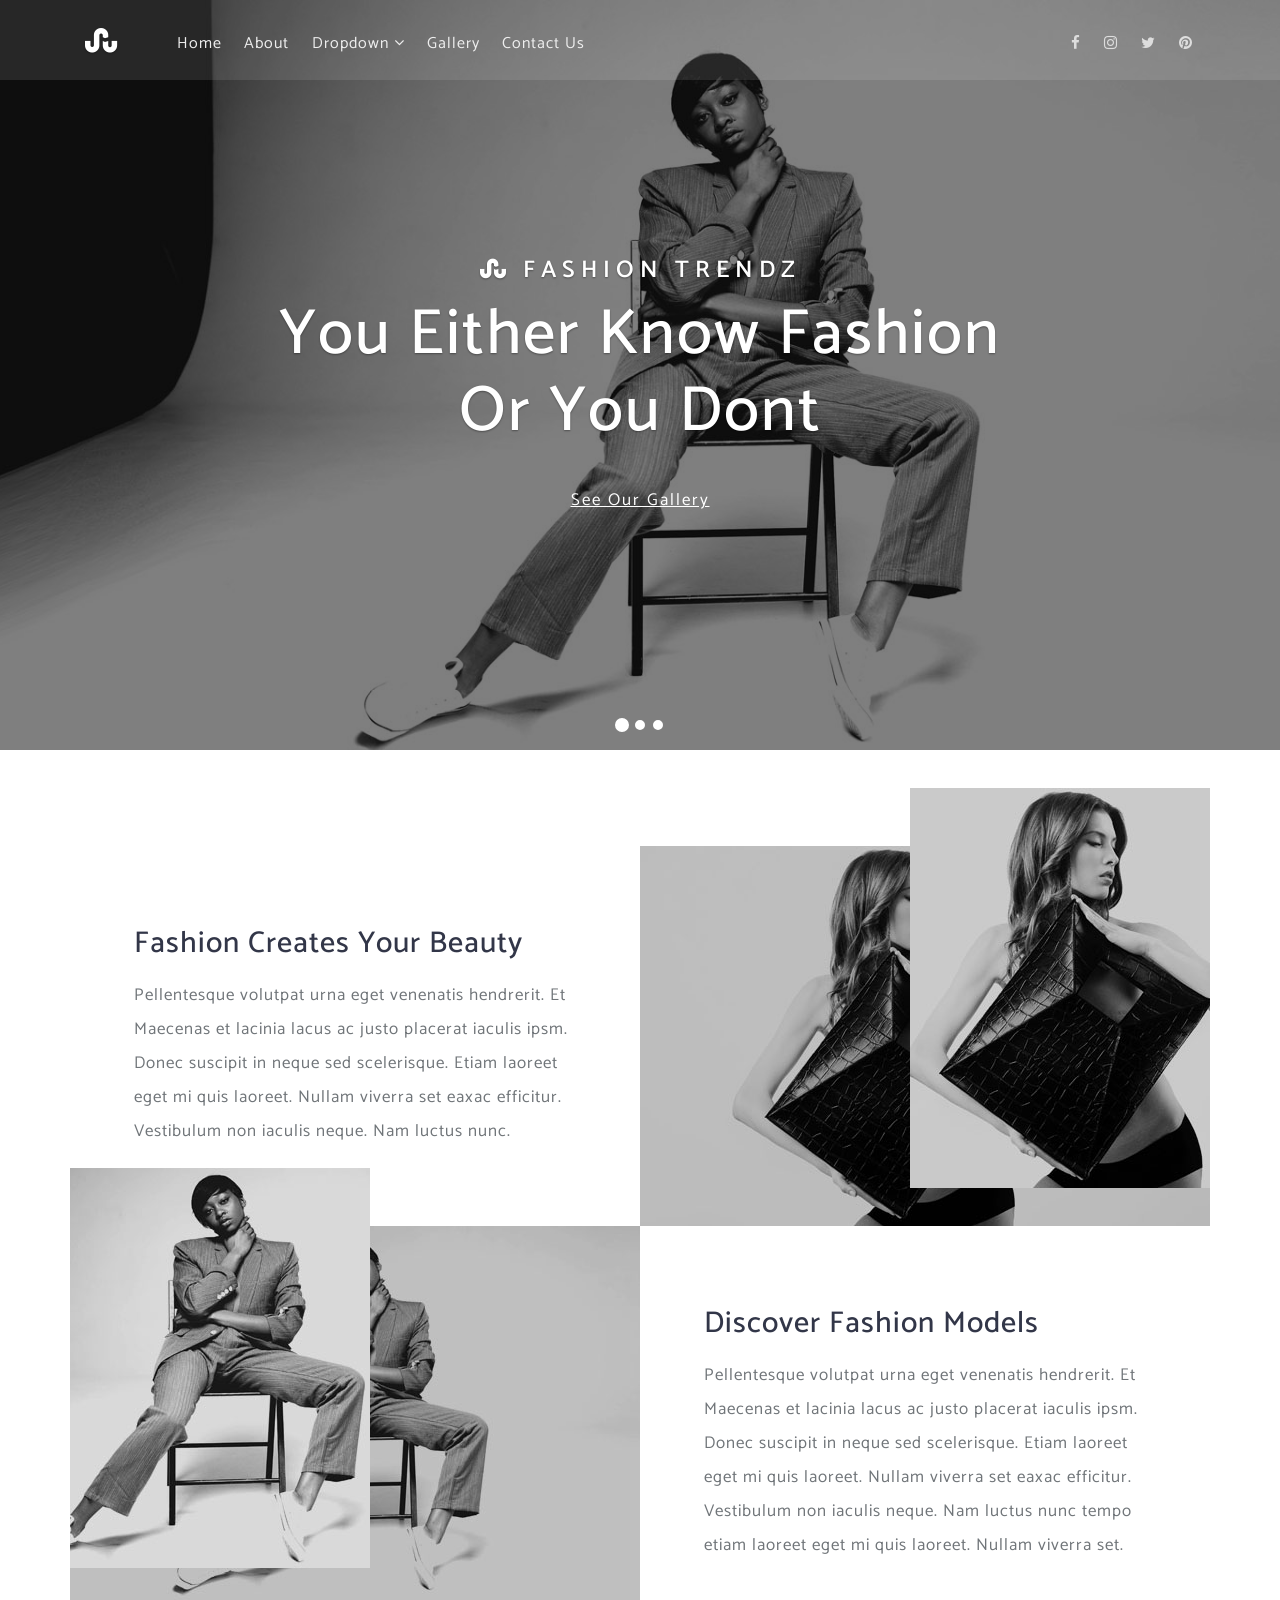
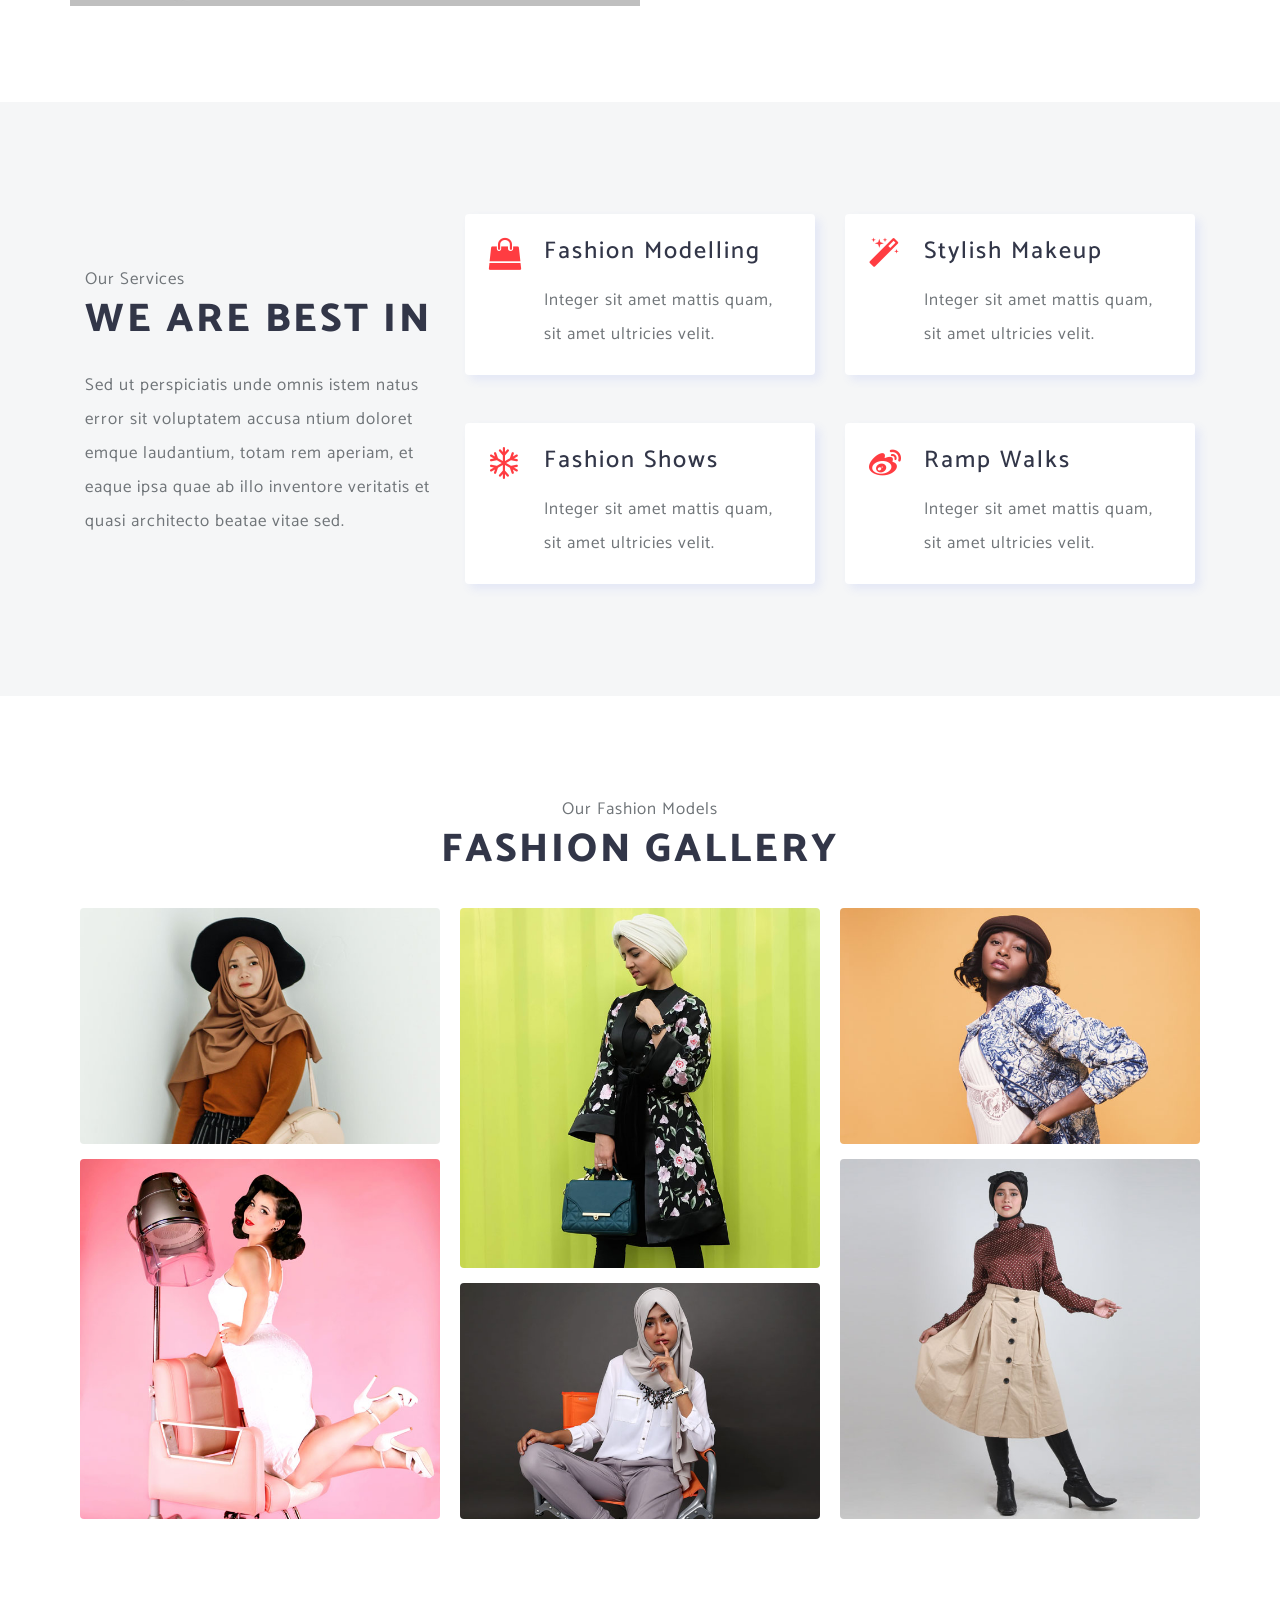
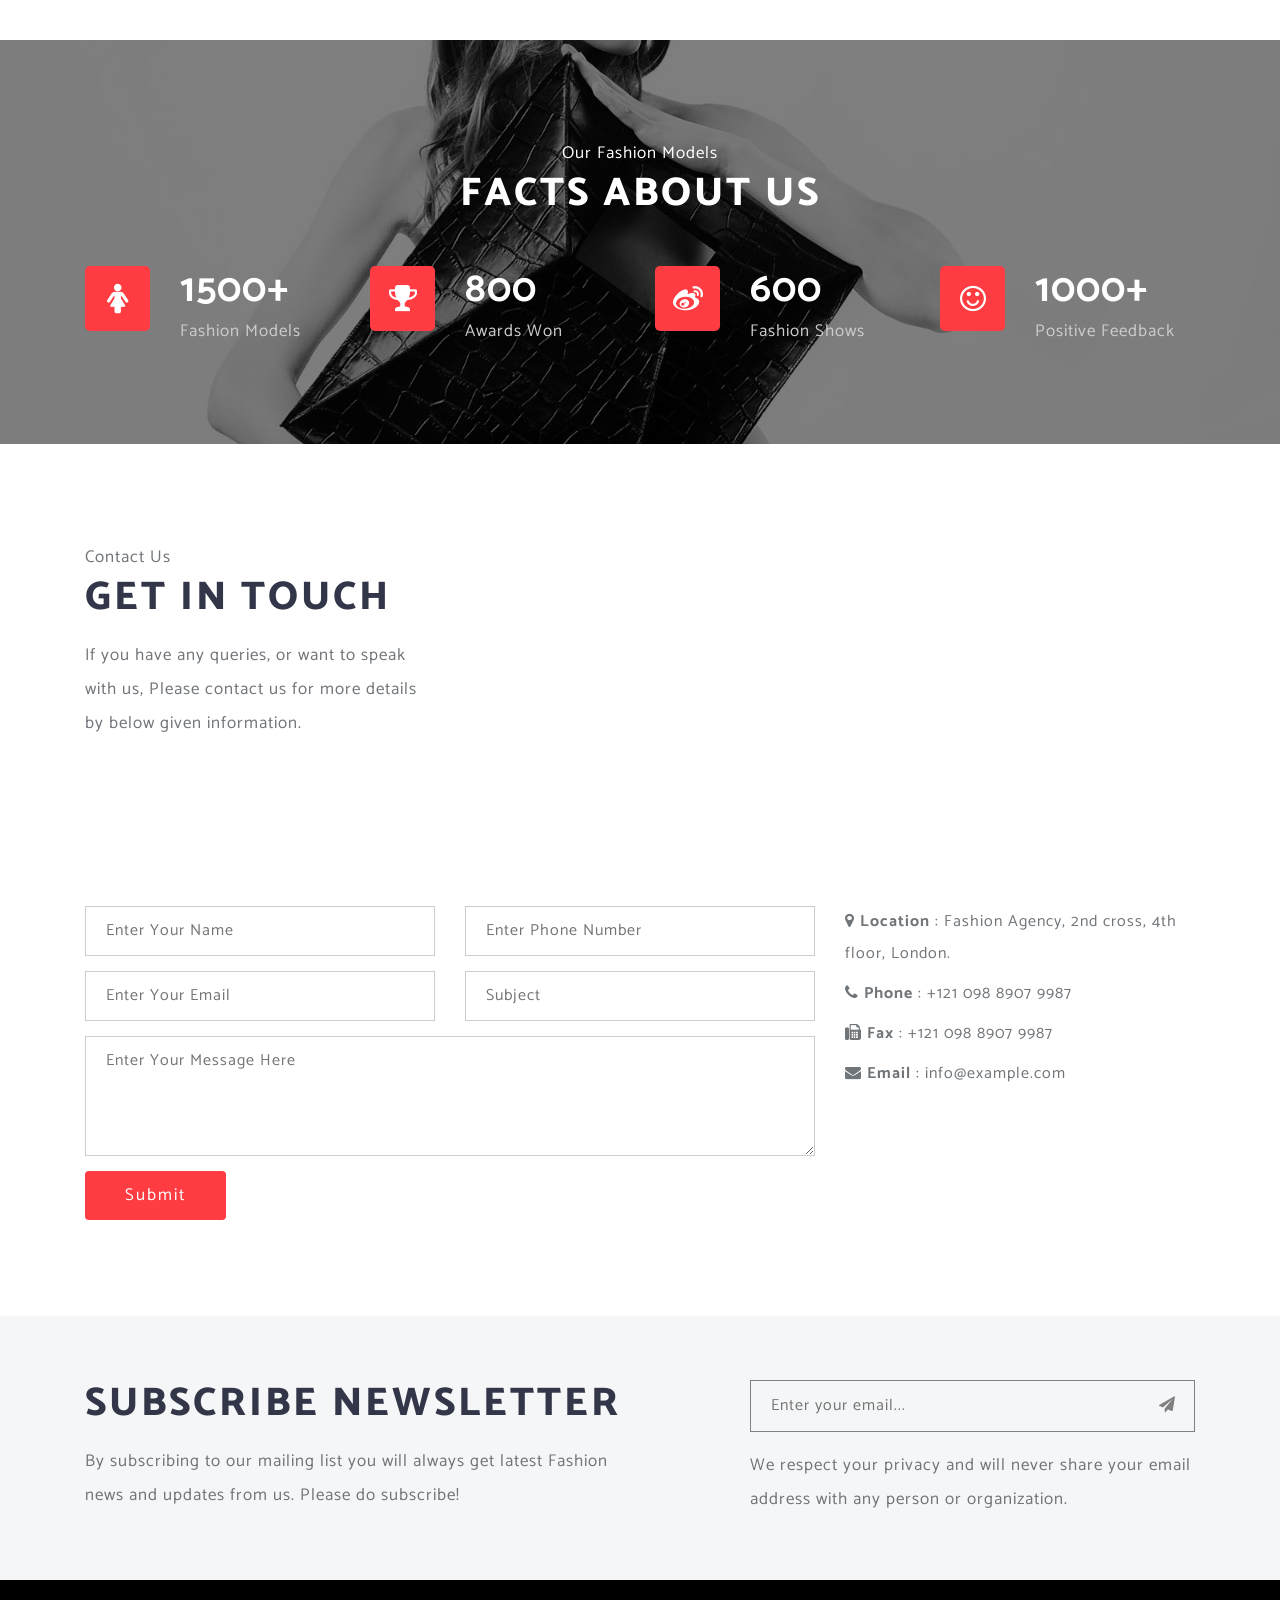
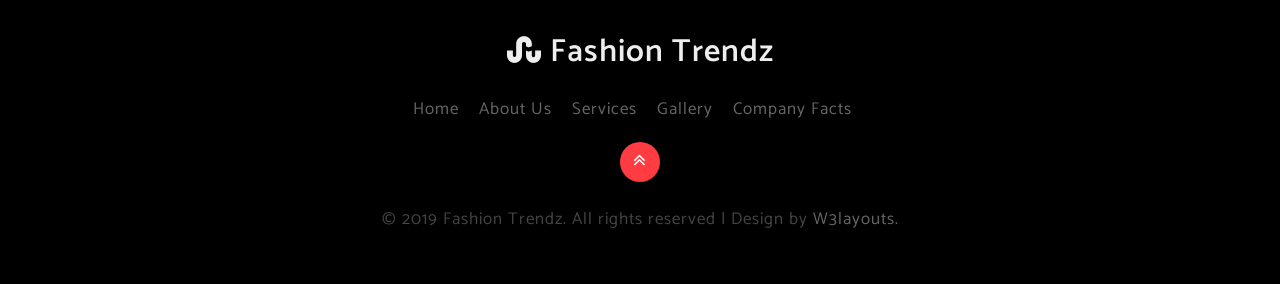
==== index.html @ 99ddf713 "trying to figure it out I am finding it difficult to connect to github from vs code" ====
<!DOCTYPE html>
<html lang="en">
<head>
<title>Maria Gbotesho</title>
<meta name="viewport" content="width=device-width, initial-scale=1">
<meta charset="utf-8">
<meta name="keywords" content="Fashion Trendz Responsive web template, Bootstrap Web Templates, Flat Web Templates, Android Compatible web template, 
Smartphone Compatible web template, free webdesigns for Nokia, Samsung, LG, SonyEricsson, Motorola web design" />

    <script>
        addEventListener("load", function () {
            setTimeout(hideURLbar, 0);
        }, false);

        function hideURLbar() {
            window.scrollTo(0, 1);
        }
    </script>
	
	<!-- css files -->
    <link href="css/bootstrap.css" rel='stylesheet' type='text/css' /><!-- bootstrap css -->
    <link href="css/style.css" rel='stylesheet' type='text/css' /><!-- custom css -->
    <link href="css/font-awesome.min.css" rel="stylesheet"><!-- fontawesome css -->
	<!-- //css files -->
	
	<!-- google fonts -->
	<link href="//fonts.googleapis.com/css?family=Catamaran:100,200,300,400,500,600,700,800,900" rel="stylesheet">
	<!-- //google fonts -->
	
</head>
<body>

<!-- header -->
<header>
	<div class="container">
		<div class="header d-lg-flex">
			<div class="header-agile d-flex">
				<h1 class="mr-lg-0 mr-4">
					<a class="navbar-brand logo" href="index.html">
						<span class="fa fa-stumbleupon" aria-hidden="true"></span> 
					</a>
				</h1>
				<div class="social social-invisible mt-3">
					<ul>
						<li class="mr-sm-3 mr-2 icons"><a href="#"><span class="fa fa-facebook" aria-hidden="true"></span></a></li>
						<li class="mr-sm-3 mr-2 icons"><a href="#"><span class="fa fa-instagram" aria-hidden="true"></span></a></li>
						<li class="mr-sm-3 mr-2 icons"><a href="#"><span class="fa fa-twitter" aria-hidden="true"></span></a></li>
						<li class="icons"><a href="#"><span class="fa fa-pinterest" aria-hidden="true"></span></a></li>
					</ul>
				</div>
			</div>
			<div class="nav_w3ls mt-3">
				<nav>
					<label for="drop" class="toggle mt-lg-0 mt-1"><span class="fa fa-bars" aria-hidden="true"></span></label>
					<input type="checkbox" id="drop" />
						<ul class="menu">
							<li class="mr-lg-3 mr-2 active"><a href="index.html">Home</a></li>
							<li class="mr-lg-3 mr-2"><a href="#about">About </a></li>
							<li class="mr-lg-3 mr-2 p-0">
							<!-- First Tier Drop Down -->
							<label for="drop-2" class="toggle">Dropdown <span class="fa fa-angle-down" aria-hidden="true"></span> </label>
							<a href="#">Dropdown <span class="fa fa-angle-down" aria-hidden="true"></span></a>
							<input type="checkbox" id="drop-2"/>
							<ul class="inner-dropdown">
								<li><a href="#services">Services</a></li>
								<li><a href="#facts">Company Facts</a></li>
								<li><a href="#subscribe">Newsletter</a></li>
							</ul>
							</li>
							<li class="mr-lg-3 mr-2"><a href="#gallery">Gallery</a></li>
							<li class="mr-lg-3 mr-2"><a href="#contact">Contact Us</a></li>
						</ul>
				</nav>
			</div>
			<div class="social mt-3 ml-auto">
				<ul>
					<li class="mr-3 icons"><a href="#"><span class="fa fa-facebook" aria-hidden="true"></span></a></li>
					<li class="mr-3 icons"><a href="#"><span class="fa fa-instagram" aria-hidden="true"></span></a></li>
					<li class="mr-3 icons"><a href="#"><span class="fa fa-twitter" aria-hidden="true"></span></a></li>
					<li class=" icons"><a href="#"><span class="fa fa-pinterest" aria-hidden="true"></span></a></li>
				</ul>
			</div>
		</div>
	</div>
</header>
<!-- //header -->

<!-- banner -->
<section class="banner_w3lspvt" id="home">
	<div class="csslider infinity" id="slider1">
		<input type="radio" name="slides" checked="checked" id="slides_1"/>
		<input type="radio" name="slides" id="slides_2"/>
		<input type="radio" name="slides" id="slides_3"/>

		<ul class="banner_slide_bg">
			<li>
				<div class="slider-info bg1">
					<div class="bs-slider-overlay">
						<div class="banner-text">
							<div class="container">
								<h5><span class="fa fa-stumbleupon" aria-hidden="true"></span> Fashion Trendz</h5>
								<h2 class="movetxt agile-title text-capitalize">You Either Know Fashion </h2>
								<h2 class="movetxt mb-3 agile-title text-capitalize">Or You Dont</h2>	
								<a href="#gallery" class="btn"> See Our Gallery </a>
							</div>
						</div>
					</div>
				</div>
			</li>
			<li>
				<div class="slider-info bg2">
					<div class="bs-slider-overlay1">
						<div class="banner-text">
							<div class="container">
								<h5><span class="fa fa-stumbleupon" aria-hidden="true"></span> Trending Fashion</h5>
								<h4 class="movetxt agile-title text-capitalize">Fashion Is A Reflection </h4>
								<h4 class="movetxt mb-3 agile-title text-capitalize">of Your Style</h4>	
								<a href="#gallery" class="btn"> See Our Gallery </a>
							</div>
						</div>
					</div>
				</div>
			</li>
			<li>
				<div class="slider-info bg3">
					<div class="bs-slider-overlay1">
						<div class="banner-text">
							<div class="container">
								<h5><span class="fa fa-stumbleupon" aria-hidden="true"></span> Style Makeup</h5>
								<h4 class="movetxt agile-title text-capitalize">An Influential Platform for</h4>
								<h4 class="movetxt mb-3 agile-title text-capitalize">Fashion Industry</h4>	
								<a href="#gallery" class="btn"> See Our Gallery </a>
							</div>
						</div>
					</div>
				</div>
			</li>
		</ul>
		<div class="navigation"> 
			<div>
			  <label for="slides_1"></label>
			  <label for="slides_2"></label>
			  <label for="slides_3"></label>
			</div>
		</div>
	</div>
</section>
<!-- //banner -->

<!-- About -->
<section class="about py-5" id="about">
	<div class="container py-lg-5 py-md-3">
		<div class="row">
			<div class="col-lg-6 about-padding">
				<h4 class="mt-lg-5">Fashion Creates Your Beauty</h4>
				<p class="mt-3">Pellentesque volutpat urna eget venenatis hendrerit. Et Maecenas et lacinia lacus ac justo placerat iaculis ipsm.
				Donec suscipit in neque sed scelerisque. Etiam laoreet eget mi quis laoreet. Nullam viverra set eaxac efficitur. Vestibulum
				non iaculis neque. Nam luctus nunc.</p>
			</div>
			<div class="col-lg-6 px-sm-0 img-div">
				<img src="images/ab1.jpg" alt="" class="img-fluid" />
				<img src="images/ab1-alt.jpg" alt="" class="img-fluid position-img" />
			</div>
			<div class="col-lg-6 px-sm-0 img-div mt-lg-0 mt-md-4 mt-0">
				<img src="images/ab2.jpg" alt="" class="img-fluid" />
				<img src="images/ab2-alt.jpg" alt="" class="img-fluid position-img1" />
			</div>
			<div class="col-lg-6 about-padding">
				<h4 class="mt-lg-5">Discover Fashion Models</h4>
				<p class="mt-3">Pellentesque volutpat urna eget venenatis hendrerit. Et Maecenas et lacinia lacus ac justo placerat iaculis ipsm.
				Donec suscipit in neque sed scelerisque. Etiam laoreet eget mi quis laoreet. Nullam viverra set eaxac efficitur. Vestibulum
				non iaculis neque. Nam luctus nunc tempo etiam laoreet eget mi quis laoreet. Nullam viverra set.</p>
			</div>
		</div>
	</div>
</section>
<!-- //About -->

<!-- services -->
<section class="services py-5" id="services">
	<div class="container py-xl-5 py-lg-3">
		<div class="row py-xl-3">
			<div class="col-lg-4 mt-lg-5">
				<p class="title">Our Services</p>
				<h3 class="heading mb-4">We Are Best In</h3>
				<p>Sed ut perspiciatis unde omnis istem natus error sit voluptatem accusa ntium doloret emque
					laudantium, totam rem aperiam, et eaque ipsa quae ab illo inventore veritatis et quasi architecto beatae vitae
					sed. </p>
			</div>
			<div class="col-lg-8 mt-lg-0 mt-5">
				<div class="row">
					<div class="col-md-6">
						<div class="bottom-gd-ser p-4">
							<div class="row">
								<div class="col-sm-2 bottom-gd-icon">
									<span class="fa fa-shopping-bag" aria-hidden="true"></span>
								</div>
								<div class="col-sm-10 bottom-gd-content mt-sm-0 mt-4">
									<h4 class="mb-sm-3 mb-2">Fashion Modelling</h4>
									<p>Integer sit amet mattis quam, sit amet ultricies velit.</p>
								</div>
							</div>
						</div>
					</div>
					<div class="col-md-6 my-md-0 my-4">
						<div class="bottom-gd-ser p-4">
							<div class="row">
								<div class="col-sm-2 bottom-gd-icon">
									<span class="fa fa-magic" aria-hidden="true"></span>
								</div>
								<div class="col-sm-10 bottom-gd-content mt-sm-0 mt-4">
									<h4 class="mb-sm-3 mb-2">Stylish Makeup</h4>
									<p>Integer sit amet mattis quam, sit amet ultricies velit.</p>
								</div>
							</div>
						</div>
					</div>
				</div>
				<div class="row mt-md-5">
					<div class="col-md-6">
						<div class="bottom-gd-ser p-4">
							<div class="row">
								<div class="col-sm-2 bottom-gd-icon">
									<span class="fa fa-snowflake-o" aria-hidden="true"></span>
								</div>
								<div class="col-sm-10 bottom-gd-content mt-sm-0 mt-4">
									<h4 class="mb-sm-3 mb-2">Fashion Shows </h4>
									<p>Integer sit amet mattis quam, sit amet ultricies velit.</p>
								</div>
							</div>
						</div>
					</div>
					<div class="col-md-6 mt-md-0 mt-4">
						<div class="bottom-gd-ser p-4">
							<div class="row">
								<div class="col-sm-2 bottom-gd-icon">
									<span class="fa fa-weibo" aria-hidden="true"></span>
								</div>
								<div class="col-sm-10 bottom-gd-content mt-sm-0 mt-4">
									<h4 class="mb-sm-3 mb-2">Ramp Walks</h4>
									<p>Integer sit amet mattis quam, sit amet ultricies velit.</p>
								</div>
							</div>
						</div>
					</div>
				</div>
			</div>
		</div>
	</div>
</section>
<!-- //services -->

<!-- Gallery -->
<section class="gallery py-5" id="gallery">
	<div class="container py-lg-5 py-3">
		<p class="text-center">Our Fashion Models</p>
		<h3 class="heading mb-4 text-center">Fashion Gallery</h3>
		<div class="row news-grids text-center">
			<div class="col-md-4 col-sm-6 gal-img">
				<a href="#gal1"><img src="images/1.jpg" alt="news image" class="img-fluid"></a>
				<a href="#gal2"><img src="images/2.jpg" alt="news image" class="img-fluid"></a>

			</div>

			<div class="col-md-4 col-sm-6 gal-img">
				<a href="#gal3"><img src="images/3.jpg" alt="news image" class="img-fluid"></a>

				<a href="#gal4"><img src="images/4.jpg" alt="news image" class="img-fluid"></a>
			</div>

			<div class="col-md-4 col-sm-6 gal-img">
				<a href="#gal5"><img src="images/5.jpg" alt="news image" class="img-fluid"></a>
				<a href="#gal6"><img src="images/6.jpg" alt="news image" class="img-fluid"></a>
			</div>
		</div>
	</div>
	<!-- popup-->
	<div id="gal1" class="pop-overlay animate">
		<div class="popup">
			<img src="images/1.jpg" alt="Popup Image" class="img-fluid" />
			<p class="mt-4">Nulla viverra pharetra se, eget pulvinar neque pharetra ac int. placerat placerat dolor.</p>
			<a class="close" href="#gallery">&times;</a>
		</div>
	</div>
	<!-- //popup -->

	<!-- popup-->
	<div id="gal2" class="pop-overlay animate">
		<div class="popup">
			<img src="images/2.jpg" alt="Popup Image" class="img-fluid" />
			<p class="mt-4">Nulla viverra pharetra se, eget pulvinar neque pharetra ac int. placerat placerat dolor.</p>
			<a class="close" href="#gallery">&times;</a>
		</div>
	</div>
	<!-- //popup -->
	<!-- popup-->
	<div id="gal3" class="pop-overlay animate">
		<div class="popup">
			<img src="images/3.jpg" alt="Popup Image" class="img-fluid" />
			<p class="mt-4">Nulla viverra pharetra se, eget pulvinar neque pharetra ac int. placerat placerat dolor.</p>
			<a class="close" href="#gallery">&times;</a>
		</div>
	</div>
	<!-- //popup3 -->
	<!-- popup-->
	<div id="gal4" class="pop-overlay animate">
		<div class="popup">
			<img src="images/4.jpg" alt="Popup Image" class="img-fluid" />
			<p class="mt-4">Nulla viverra pharetra se, eget pulvinar neque pharetra ac int. placerat placerat dolor.</p>
			<a class="close" href="#gallery">&times;</a>
		</div>
	</div>
	<!-- //popup -->
	<!-- popup-->
	<div id="gal5" class="pop-overlay animate">
		<div class="popup">
			<img src="images/5.jpg" alt="Popup Image" class="img-fluid" />
			<p class="mt-4">Nulla viverra pharetra se, eget pulvinar neque pharetra ac int. placerat placerat dolor.</p>
			<a class="close" href="#gallery">&times;</a>
		</div>
	</div>
	<!-- //popup -->
	<!-- popup-->
	<div id="gal6" class="pop-overlay animate">
		<div class="popup">
			<img src="images/6.jpg" alt="Popup Image" class="img-fluid" />
			<p class="mt-4">Nulla viverra pharetra se, eget pulvinar neque pharetra ac int. placerat placerat dolor.</p>
			<a class="close" href="#gallery">&times;</a>
		</div>
	</div>
	<!-- //popup -->
</section>
<!--// gallery -->

<!-- stats-->
<section class="stats-info" id="facts">
	<div class="overlay py-5">
		<div class="container py-lg-5">
			<p class="center text-center">Our Fashion Models</p>
			<h3 class="heading mb-5 text-center">Facts About Us</h3>
			<div class="row">
				<div class="col-lg-3 col-sm-6 stats-grid-w3-agile">
					<div class="row">
						<div class="col-4">
							<div class="icon-right-w3ls text-center">
								<span class="fa fa-female"></span>
							</div>
						</div>
						<div class="col-8">
							<p class="counter text-wh">1500+</p>
							<p class="text-li">Fashion Models</p>
						</div>
					</div>
				</div>
				<div class="col-lg-3 col-sm-6 stats-grid-w3-agile mt-sm-0 mt-4">
					<div class="row">
						<div class="col-4">
							<div class="icon-right-w3ls text-center">
								<span class="fa fa-trophy"></span>
							</div>
						</div>
						<div class="col-8">
							<p class="counter text-wh">800</p>
							<p class="text-li">Awards Won</p>
						</div>
					</div>
				</div>
				<div class="col-lg-3 col-sm-6 stats-grid-w3-agile mt-lg-0 mt-4">
					<div class="row">
						<div class="col-4">
							<div class="icon-right-w3ls text-center">
								<span class="fa fa-weibo"></span>
							</div>
						</div>
						<div class="col-8">
							<p class="counter text-wh">600</p>
							<p class="text-li">Fashion Shows</p>
						</div>
					</div>
				</div>
				<div class="col-lg-3 col-sm-6 stats-grid-w3-agile mt-lg-0 mt-4">
					<div class="row">
						<div class="col-4">
							<div class="icon-right-w3ls text-center">
								<span class="fa fa-smile-o"></span>
							</div>
						</div>
						<div class="col-8">
							<p class="counter text-wh">1000+</p>
							<p class="text-li">Positive Feedback</p>
						</div>
					</div>
				</div>
			</div>
		</div>
	</div>
</section>
<!-- //stats -->

<!-- contact -->
<section class="contact py-5" id="contact">
	<div class="container py-md-5">
		<div class="row">
			<div class="col-lg-4 contact-left">	
				<p>Contact Us</p>
				<h3 class="heading">Get In Touch</h3>
				<p class="mt-3">If you have any queries, or want to speak with us, Please contact us for more details by below given information.</p>
				
			</div>
			<div class="col-lg-8 about-text">
				<iframe src="https://www.google.com/maps/embed?pb=!1m18!1m12!1m3!1d100949.24429313939!2d-122.44206553967531!3d37.75102885910819!2m3!1f0!2f0!3f0!3m2!1i1024!2i768!4f13.1!3m3!1m2!1s0x80859a6d00690021%3A0x4a501367f076adff!2sSan+Francisco%2C+CA%2C+USA!5e0!3m2!1sen!2sin!4v1472190196783" class="map" style="border:0" allowfullscreen=""></iframe>	
			</div>
			<div class="col-lg-8 mt-5">
				<form action="#" method="post">
					<div class="row main-w3layouts-sectns">
						<div class="col-md-6 w3-btm-spc form-text1">
							<input type="text" name="Name" placeholder="Enter Your Name" required="">
						</div>
						<div class="col-md-6 w3-btm-spc form-text2">
							<input type="text" name="Phone no" placeholder="Enter Phone Number" required="">
						</div>
					</div>
					<div class="row main-w3layouts-sectns">
						<div class="col-md-6 w3-btm-spc form-text1">
							<input type="email" name="email" placeholder="Enter Your Email" required="">
						</div>
						<div class="col-md-6 w3-btm-spc form-text2">
							<input type="text" name="subject" placeholder="Subject" required="">
						</div>
					</div>
					<div class="main-w3layouts-sectns ">
						<div class="w3-btm-spc form-text2 p-0">
							<textarea placeholder="Enter Your Message Here"></textarea>
						</div>
					</div>
					<button class="btn">Submit</button>
				</form> 
			</div>
			<div class="col-lg-4 mt-5">
				<div class="contact-info">
					<div class="footer-style-w3ls">
						<p><span class="fa fa-map-marker" aria-hidden="true"></span><strong> Location</strong> : Fashion Agency, 2nd cross, 4th floor, London.</p>
					</div>
					<div class="footer-style-w3ls mt-2">
						<p><span class="fa fa-phone" aria-hidden="true"></span><strong> Phone</strong> : +121 098 8907 9987</p>
					</div>
					<div class="footer-style-w3ls mt-2">
						<p><span class="fa fa-fax" aria-hidden="true"></span><strong> Fax</strong> : +121 098 8907 9987</p>
					</div>
					<div class="footer-style-w3ls mt-2">
						<p><span class="fa fa-envelope" aria-hidden="true"></span><strong> Email</strong> : <a href="mailto:info@example.com">info@example.com</a></p>
					</div>
				</div>
			</div>
		</div>
	</div>
</section>
<!-- //contact -->

<!-- Newsletter -->
<section class="subscribe-text py-5" id="subscribe">
	<div class="container py-lg-3">
		<div class="row">
			<div class="col-lg-6">
				<h3 class="heading mb-3">Subscribe newsletter</h3>
				<p>By subscribing to our mailing list you will always get latest Fashion news and updates from us. Please do subscribe!</p>
			</div>
			<div class="col-lg-5 offset-lg-1">
				<form action="#" method="post">
					<input type="email" name="Email" placeholder="Enter your email..." required="">
					<button class="btn1"><span class="fa fa-paper-plane" aria-hidden="true"></span></button>
					<div class="clearfix"> </div>
				</form>
				<p class="mt-3">We respect your privacy and will never share your email address with any person or organization.</p>
			</div>
		</div>
	</div>
</section>
<!-- //Newsletter -->

<!-- footer -->
<footer class="footerv4-w3ls py-sm-5 py-4" id="footer">
	<div class="footerv4-top">
		<div class="container">
		
			<!-- footer logo -->
			<div class="footer-logo text-center">
				<a href="index.html"><span class="fa fa-stumbleupon" aria-hidden="true"></span>  Fashion Trendz </a>
			</div>
			<!-- //footer logo -->
			
			<!-- footer nav links -->
			<div class="d-flex align-items-center footer-nav-wthree justify-content-center my-3">
				<ul class="footer-link">
					<li>
						<a href="index.html">Home</a>
					</li>
					<li>
						<a href="#about">About Us</a>
					</li>
					<li>
						<a href="#services">Services</a>
					</li>
					<li>
						<a href="#gallery">Gallery</a>
					</li>
					<li>
						<a href="#facts">Company Facts</a>
					</li>
				</ul>
			</div>
			<!-- //footer nav links -->
			
			<!-- move top icon -->
			<div class="text-center">
				<a href="#home" class="move-top text-center"><span class="fa fa-angle-double-up" aria-hidden="true"></span></a>
			</div>
			<!-- //move top icon -->
			
			<!-- copyright -->
			<div class="copy-right text-center">
				<p>© 2019 Fashion Trendz. All rights reserved | Design by
					<a href="http://w3layouts.com"> W3layouts.</a>
				</p>
			</div>
			<!-- //copyright -->
			
			
		</div>
	</div>
</footer>
<!-- //footer -->

</body>
</html>
---- css/style.css ----
/*--
Author: W3layouts
Author URL: http://w3layouts.com
License: Creative Commons Attribution 3.0 Unported
License URL: http://creativecommons.org/licenses/by/3.0/
--*/
html,
body {
    margin: 0;
    font-size: 100%;
    background: #fff;
	font-family: 'Catamaran', sans-serif;
}

html {
  scroll-behavior: smooth;
}
body a {
    text-decoration: none;
    transition: 0.5s all;
    -webkit-transition: 0.5s all;
    -moz-transition: 0.5s all;
    -o-transition: 0.5s all;
    -ms-transition: 0.5s all;
	font-family: 'Catamaran', sans-serif;
}

body img {
    max-width: 100%;
}

a:hover {
    text-decoration: none;
}

input[type="button"],
input[type="submit"],
input[type="text"],
input[type="email"],
input[type="search"] {
    transition: 0.5s all;
    -webkit-transition: 0.5s all;
    -moz-transition: 0.5s all;
    -o-transition: 0.5s all;
    -ms-transition: 0.5s all;
}

h1,
h2,
h3,
h4,
h5,
h6 {
    margin: 0;
	color: #323648;
}
li {
    list-style-type: none;
}
p {
    margin: 0;
    font-size: 17px;
    line-height: 2em;
    letter-spacing: 1px;
    color: #707579;
}

ul {
    margin: 0;
    padding: 0;
}

/*-- header --*/

a.navbar-brand {
    font-size: .75em;
    color: #fff;
    padding: 0;
    font-weight: 600;
    margin: 0;
    letter-spacing: 1px;
    text-shadow: 0 1px 2px rgba(0, 0, 0, 0.37);
    position: relative;
}
.header-agile {
    width: 8%;
}
.social ul li {
    margin: 0px;
    display: inline-block;
}
.social ul li a {
    font-weight: 400;
    text-transform: capitalize;
    color: #ddd;
    letter-spacing: 1px;
    font-size: 15px;
    position: relative;
    padding: 0 0.1rem;
}
.social.social-invisible {
    display: none;
}
/*-- //header --*/


/*-- banner --*/

.banner-text {
    padding-top: 20vw;
	text-align: center;
}
.banner-text a {
    font-size: 17px;
    letter-spacing: 2px;
    color: #fff;
	outline: none;
    padding: 0px;
    text-decoration: underline;
    margin-top: 20px;
    border-radius: 4px;
    display: inline-block;
    position: relative;
}
/*-- text Slider --*/


p.sub-para {
    font-size: 18px;
    color: #fff;
    letter-spacing: 2px;
    font-weight: 300;
}

.slider-top span {
    font-weight: 600;
}

.home h3 {
    font-size: 2em;
    color: #ffffff;
    letter-spacing: 2px;
    font-weight: 400;
    line-height: 1.15em;
}

.slider-info p {
    color: #fff;
    font-size: 16px;
    width: 70%;
    margin: auto;
    line-height: 30px;
    letter-spacing: 1px;
    margin-top: 1em;
}

/* //text slider */

.bs-slider-overlay {
    width: 100%;
    height: 100%; 
	background: rgba(0, 0, 0, 0.5);
    background-size: 2px;
    -webkit-background-size: 2px;
    -moz-background-size: 2px;
    -o-background-size: 2px;
    -ms-background-size: 2px;
}
.bs-slider-overlay1 {
    width: 100%;
    height: 100%; 
	background: rgba(0, 0, 0, 0.5);
    background-size: 2px;
    -webkit-background-size: 2px;
    -moz-background-size: 2px;
    -o-background-size: 2px;
    -ms-background-size: 2px;
}
h4.agile-title,h1.agile-title,h2.agile-title {
    letter-spacing: 2px;
    line-height: 1.2em;
    text-shadow: 0 1px 2px rgba(0, 0, 0, 0.37);
    font-size: 4em;
	color: #fff;
}
.banner-text h5 {
    letter-spacing: 6px;
    text-shadow: 0 1px 2px rgba(0, 0, 0, 0.37);
    font-size: 1.5em;
    text-transform: uppercase;
    color: #fff;
    font-weight: 600;
    margin-bottom: .5em;
}
/*-- //banner --*/


/*-- banner --*/

.csslider>ul>li,.bs-slider-overlay,.csslider>ul>li,.bs-slider-overlay1 {
    min-height: 750px;
}

.csslider>ul>li:first-child {
    background: url(../images/banner1.jpg) no-repeat center;
    background-size: cover;
}

.csslider>ul>li:nth-child(2) {
    background: url(../images/banner2.jpg) no-repeat center;
    background-size: cover;
}

.csslider>ul>li:nth-child(3) {
    background: url(../images/banner3.jpg) no-repeat center;
    background-size: cover;
}

.csslider {
    position: relative;
}

.csslider>input {
    display: none;
}

.csslider>input:nth-of-type(3):checked~ul li:first-of-type {
    margin-left: -200%;
}

.csslider>input:nth-of-type(4):checked~ul li:first-of-type {
    margin-left: -300%;
}

.csslider>input:nth-of-type(2):checked~ul li:first-of-type {
    margin-left: -100%;
}

.csslider>input:nth-of-type(1):checked~ul li:first-of-type {
    margin-left: 0%;
}

.csslider>ul {
    position: relative;
    font-size: 0;
    line-height: 0;
    margin: 0 auto;
    padding: 0;
    overflow: hidden;
    white-space: nowrap;
    -moz-box-sizing: border-box;
    -webkit-box-sizing: border-box;
    box-sizing: border-box;
}

.csslider>ul>li {
    position: relative;
    display: inline-block;
    width: 100%;
    height: 100%;
    overflow: visible;
    font-size: 15px;
    font-size: initial;
    line-height: normal;
    -moz-transition: all 0.5s cubic-bezier(0.4, 1.3, 0.65, 1);
    -o-transition: all 0.5s ease-out;
    -webkit-transition: all 0.5s cubic-bezier(0.4, 1.3, 0.65, 1);
    transition: all 0.5s cubic-bezier(0.4, 1.3, 0.65, 1);
    vertical-align: top;
    -moz-box-sizing: border-box;
    -webkit-box-sizing: border-box;
    box-sizing: border-box;
    white-space: normal;
}

.csslider>.navigation {
    position: absolute;
    bottom: 30px;
    left: 50%;
    z-index: 10;
    margin-bottom: -10px;
    font-size: 0;
    line-height: 0;
    text-align: center;
    -webkit-touch-callout: none;
    -webkit-user-select: none;
    -khtml-user-select: none;
    -moz-user-select: none;
    -ms-user-select: none;
    user-select: none;
}

.csslider>.navigation>div {
    margin-left: -100%;
}

.csslider>.navigation label {
    position: relative;
    display: inline-block;
    cursor: pointer;
    border-radius: 50%;
    margin: 0 4px;
    padding: 2px;
    background: #fff;
    border: 3px solid #fff;
}

.csslider>.navigation label:hover:after {
    opacity: 1;
}

.csslider>.navigation label:after {
    content: '';
    position: absolute;
    left: 50%;
    top: 50%;
    margin-left: -7px;
    margin-top: -7px;
    background: transparent;
    border-radius: 50%;
    padding: 3px;
    opacity: 0;
    border: 4px solid #fff;
}

.csslider.inside .navigation {
    bottom: 10px;
    margin-bottom: 10px;
}

.csslider.inside .navigation label {
    border: 1px solid #7e7e7e;
}

.csslider>input:nth-of-type(1):checked~.navigation label:nth-of-type(1):after,
.csslider>input:nth-of-type(2):checked~.navigation label:nth-of-type(2):after,
.csslider>input:nth-of-type(3):checked~.navigation label:nth-of-type(3):after{
    opacity: 1;
}

.csslider.infinity>input:first-of-type:checked~.arrows label.goto-last,
.csslider>input:nth-of-type(1):checked~.arrows>label:nth-of-type(0),
.csslider>input:nth-of-type(2):checked~.arrows>label:nth-of-type(1),
.csslider>input:nth-of-type(3):checked~.arrows>label:nth-of-type(2){
    display: block;
    left: 0;
    right: auto;
    -moz-transform: rotate(45deg);
    -ms-transform: rotate(45deg);
    -o-transform: rotate(45deg);
    -webkit-transform: rotate(45deg);
    transform: rotate(45deg);
}

.csslider.infinity>input:last-of-type:checked~.arrows label.goto-first,
.csslider>input:nth-of-type(1):checked~.arrows>label:nth-of-type(2),
.csslider>input:nth-of-type(2):checked~.arrows>label:nth-of-type(3) {
    display: block;
    right: 0;
    left: auto;
    -moz-transform: rotate(225deg);
    -ms-transform: rotate(225deg);
    -o-transform: rotate(225deg);
    -webkit-transform: rotate(225deg);
    transform: rotate(225deg);
}

/*#region MODULES */


#slider1 {
    width: 100%;
}

@media screen and (max-width: 800px) {
    .csslider>.navigation {
        bottom: 75px;
    }
}
@media screen and (max-width: 768px) {
    .csslider>ul>li {
        min-height: 486px;
    }
}
@media screen and (max-width:736px) {

    .csslider>.navigation {
        bottom: 40px;
    }
}

@media screen and (max-width: 640px) {
    .csslider>ul>li {
        min-height: 420px;
    }
}
@media screen and (max-width: 600px) {
    .csslider>ul>li {
        min-height: 385px;
    }
}
@media screen and (max-width: 480px) {
    .csslider>ul>li {
        min-height: 330px;
    }
}
@media screen and (max-width: 384px) {
    .csslider>ul>li {
        min-height: 280px;
    }
}
/* //banner */

/* header */
/* CSS Document */
header {
    position: absolute;
    z-index: 9;
    width: 100%;
    padding: 1rem 0;
    background: rgba(255, 255, 255, 0.1);
}

.toggle,
[id^=drop] {
	display: none;
}

/* Giving a background-color to the nav container. */
nav { 
	margin:0;
	padding: 0;
}


/* Since we'll have the "ul li" "float:left"
 * we need to add a clear after the container. */

nav:after {
	content:"";
	display:table;
	clear:both;
}

/* Removing padding, margin and "list-style" from the "ul",
 * and adding "position:reltive" */
nav ul {
	float: right;
	padding:0;
	margin:0;
	list-style: none;
	position: relative;
	}
	
/* Positioning the navigation items inline */
nav ul li {
	margin: 0px;
	display:inline-block;
	float: left;
	}

/* Styling the links */
nav a {
    font-weight: 400;	
    text-transform: capitalize;
    color: #eee;
    letter-spacing: 1px;
    font-size: 16px;
    position: relative;
    padding: 0.2rem;
}


nav ul li ul li:hover { background: #f8f9fa; }

/* Background color change on Hover */
nav a:hover { 
    color: #ddd;
    background: transparent;
}
.menu li.active  a{ 
    color: #eee;
    background: transparent;
}

/* Hide Dropdowns by Default
 * and giving it a position of absolute */
nav ul ul {
	display: none;
	position: absolute; 
	/* has to be the same number as the "line-height" of "nav a" */
	top: 25px; 
    background: #fff;
    padding: 10px;
}
ul.inner-dropdown a:hover {
	color: #333;
}
/* Display Dropdowns on Hover */
nav ul li:hover > ul {
	display:inherit;
}
	
/* Fisrt Tier Dropdown */
nav ul ul li {
	width:160px;
	float:none;
	display:list-item;
	position: relative;
}
nav ul ul li a {
    color: #333;
    padding: 5px 10px;
    display: block;
}

/* Second, Third and more Tiers	
 * We move the 2nd and 3rd etc tier dropdowns to the left
 * by the amount of the width of the first tier.
*/
nav ul ul ul li {
	position: relative;
	top:-60px;
	/* has to be the same number as the "width" of "nav ul ul li" */ 
	left:170px; 
}

	
/* Change ' +' in order to change the Dropdown symbol */
li > a:only-child:after { content: ''; }


/* Media Queries
--------------------------------------------- */

@media all and (max-width : 991px) {

	#logo {
		display: block;
		padding: 0;
		width: 100%;
		text-align: center;
		float: none;
	}

	nav {
		margin: 0;
	}
	.header-agile{
		float: left;
	}
	nav ul {
		width: 100%;
	}
	/* Hide the navigation menu by default */
	/* Also hide the  */
	.toggle + a,
	.menu {
		display: none;
	}

	/* Stylinf the toggle lable */
	.toggle {
		display: block;
		padding: 4px 18px;
		font-size: 20px;
		text-decoration:none;
		border:none;
		float: right;
		background-color: #00bbd1;
		color: #fff;
	}
	.menu .toggle {
		float: none;
		text-align: center;
		margin: auto;
		width: 25%;
		padding: 5px;
		font-weight: normal;
		font-size: 15px;
		letter-spacing: 1px;
		background: none;
		color: #333;
	}

	.toggle:hover {
		color:#333;
		background-color: #fff;
	}

	/* Display Dropdown when clicked on Parent Lable */
	[id^=drop]:checked + ul {
		display: block;
		background: #fff;
		padding: 15px 0;
		text-align: center;
	}

	/* Change menu item's width to 100% */
	nav ul li {
		display: block;
		width: 100%;
		padding: 5px 0;
	}

	nav ul ul .toggle,
	nav ul ul a {
		padding: 0 40px;
	}

	nav ul ul ul a {
		padding: 0 80px;
	}

	nav a:hover,
 	nav ul ul ul a {
		background-color: transparent;
	}
  
	nav ul li ul li .toggle,
	nav ul ul a,
  nav ul ul ul a{
		padding:14px 20px;	
		color:#FFF;
		font-size:17px; 
	}
  
	/* Hide Dropdowns by Default */
	nav ul ul {
		float: none;
		position:static;
		color: #ffffff;
		/* has to be the same number as the "line-height" of "nav a" */
	}
		
	/* Hide menus on hover */
	nav ul ul li:hover > ul,
	nav ul li:hover > ul {
		display: none;
	}
		
	/* Fisrt Tier Dropdown */
	nav ul ul li {
		display: block;
		width: 100%;
		padding: 0;
	}

	nav ul ul ul li {
		position: static;
		/* has to be the same number as the "width" of "nav ul ul li" */ 

	}
	nav a {
		color: #333;
	}
	nav a:hover {
		color: #333;
	}
	.menu li.active a {
		color: #333;
	}
	nav ul ul li a {
		display: inline-block;
		font-size: 15px;
	}
	ul.inner-dropdown {
		padding-bottom: 0 !important;
		padding-top: 8px !important;
	}
}

@media all and (max-width : 330px) {

	nav ul li {
		display:block;
		width: 94%;
	}

}
/*-- // header --*/

/* -- about --*/
.about h4 {
    font-size: 30px;
    text-transform: capitalize;
    letter-spacing: 1px;
}
.about-padding {
    padding: 2em 4em;
}
.img-div {
    position: relative;
}
.position-img {
    position: absolute;
    right: 0;
    bottom: 10%;
}
.position-img1 {
    position: absolute;
    left: 0;
    bottom: 10%;
}
/* -- //about --*/


/*-- services --*/

.bottom-gd-content h4 {
    letter-spacing: 2px;
}
.bottom-gd-icon span {
    font-size: 2em;
    color: #ff3c41;
}

.bottom-gd-ser {
    background: #fff;
    border-radius: 4px;
    -webkit-border-radius: 4px;
    -moz-border-radius: 4px;
    -ms-border-radius: 4px;
    -o-border-radius: 4px;
    box-shadow: 5px 5px 10px 0 rgba(76, 110, 245, .1);
}

h3.heading {
    font-size: 40px;
    text-transform: uppercase;
    font-weight: 800;
    letter-spacing: 3px;
}
.services{
    background: #f5f6f7;
}
/*-- //services --*/


/*-- gallery --*/
section#gallery {
    position: relative;
}

.gal-img {
    padding: 10px;
}

.gal-img img {
    border-radius: 4px;
    -webkit-border-radius: 4px;
    -o-border-radius: 4px;
    -moz-border-radius: 4px;
    -webkit-transition: 0.5s all;
    -moz-transition: 0.5s all;
    transition: 0.5s all;
    margin-bottom: 15px;
}

.gal-img:hover.gal-img img {
    box-shadow: 0 20px 40px -10px rgba(0, 0, 0, .3);
}
/*-- popup --*/

.pop-overlay {
    position: absolute;
    top: 0px;
    bottom: 0;
    left: 0;
    right: 0;
    background: rgba(0, 0, 0, 0.7);
    transition: opacity 0ms;
    visibility: hidden;
    opacity: 0;
    z-index: 999;
}

.pop-overlay:target {
    visibility: visible;
    opacity: 1;
}

.popup {
    background: #fff;
    border-radius: 5px;
    max-width: 500px;
    position: relative;
    margin: 8em auto;
    padding: 3em 1em;
}

.popup p {
    font-size: 16px;
    color: #666;
    letter-spacing: .5px;
    line-height: 30px;
}

.popup h2 {
    margin-top: 0;
    color: #fff;

}

.popup .close {
    position: absolute;
    top: 5px;
    right: 15px;
    transition: all 200ms;
    font-size: 30px;
    font-weight: bold;
    text-decoration: none;
    color: #000;
}

.popup .close:hover {
    color: #ff3c41;
}

/*-- //popup --*/
/*-- //gallery --*/


/*-- stats --*/
.stats-info {
    background: url(../images/banner2.jpg) no-repeat center;
    background-size: cover;
    -webkit-background-size: cover;
    -o-background-size: cover;
    -moz-background-size: cover;
    -ms-background-size: cover;
}
.stats-info h3.heading,p.center{
	color: #fff;
}
.overlay {
    background: rgba(0, 0, 0, 0.5);
}
p.text-li {
    color: #ccc;
}
.stats-grid-w3-agile .icon-right-w3ls {
    background: #ff3c41;
    width: 65px;
    height: 65px;
    line-height: 65px;
    text-align: center;
    color: #fff;
    margin: auto;
    border-radius: 5px;
    -webkit-border-radius: 5px;
    -moz-border-radius: 5px;
    -ms-border-radius: 5px;
    -o-border-radius: 5px;
}
.stats-grid-w3-agile span.fa {
    font-size: 30px;
    color: #fff;
    line-height: 65px;
}

.counter {
    font-size: 40px;
    line-height: 1.2;
    color: #fff;
    font-weight: 700;
}

/*-- //stats --*/


/*-- contact --*/
.contact-left span {
    text-transform: uppercase;
    font-weight: 600;
    letter-spacing: 2px;
    color: #03A9F4;
    font-size: 16px;
    padding-left: 10px;
}
.contact input[type="text"], .contact input[type="email"], .contact select, .contact textarea {
    display: block;
    width: 100%;
    margin-bottom: 15px;
    padding: 12px 20px;
    outline: none;
    font-size: 16px;
    font-weight: 400;
    color: #777;
    background-color: transparent;
    text-transform: capitalize;
    background-image: none;
    letter-spacing: 1px;
    -webkit-appearance: none;
    transition: .3s ease-in-out;
    border: 1px solid #ccc;
}
.contact textarea {
    height: 120px;
}
.footer-style-w3ls p {
    font-size: 16px;
}
.footer-style-w3ls p a{
    color: #707579;
}
.contact button.btn {
    background: #ff3c41;
    font-size: 17px;
    display: inline-block;
    color: #fff;
    border: none;
    padding: 12px 40px;
    letter-spacing: 2px;
    margin-top: 0px;
    cursor: pointer;
    border-radius: 4px;
    -webkit-border-radius: 4px;
    -moz-border-radius: 4px;
    -ms-border-radius: 4px;
    -o-border-radius: 4px;
}
.contact iframe{
	border:none;
	outline: none;
	height:310px;
	width:100%;
	padding: 5px;
}
.phone-icon {
    text-align: center;
}
/*-- //contact --*/


/* -- //newsletter --*/
.subscribe-text input[type="email"] {
    outline: none;
    padding: 13px 20px;
    color: #333;
    font-size: 16px;
    width: 88%;
    border: none;
    background: none;
    letter-spacing: 1px;
}
.subscribe-text {
    background: #f5f6f7;
}
button.btn1 {
    color:#808080;
    border: none;
    padding: 13px 0;
    outline: none;
    text-align: center;
    text-decoration: none;
    background: none;
   cursor:pointer;
    -webkit-transition: 0.5s all;
    -moz-transition: 0.5s all;
    -o-transition: 0.5s all;
    -ms-transition: 0.5s all;
    transition: 0.5s all;
    float: right;
    width: 12%;
}
.subscribe-text form {
    border: 1px solid #808080;
    width: 100%;
}

/* -- //newsletter --*/


/*-- footer --*/

ul.bottom-links-w3_pvt {
    border-top: 1px solid #1a1d1d;
    border-bottom: 1px solid #1a1d1d;
    padding: 1.5em 0;
    margin: 3em 0;
}

ul.bottom-links-w3_pvt li {
    display: inline-block;
    margin: 0 2em;
}

ul.bottom-links-w3_pvt li:last-child {
    float: right;
}

ul.bottom-links-w3_pvt li a.active,
ul.bottom-links-w3_pvt li a:hover {
    color: #34c663;
}

ul.bottom-links-w3_pvt li a {
    font-size: 14px;
    color: #606161;
    text-transform: uppercase;
    letter-spacing: 1px;
}

.footv4-left h2 a {
    font-size: 0.9em;
    letter-spacing: 0.5px;
    color: #fff !important;
    display: block;
    position: relative;
    margin-bottom: 1em;
    font-weight: 800;
    text-transform: uppercase;
}

ul.d-flex.header-agile li span {
    margin-right: 1em;
    color: #0cc5b7;
}

.footv4-left ul.v4-rel li {
    display: block;
    list-style-type: none;
    margin-bottom: 10px;
}

ul.footer-link li {
    display: inline-block;
    line-height: 2;
    margin-right: 1em;
}

ul.footer-link li a {
    color: #666;
    text-transform: capitalize;
    font-size: 17px;
    letter-spacing: 1px;
}
footer {
    background: #000;
}
.copy-right p {
    color: #444;
}
.copy-right p a {
	color: #666;
}
.footer-logo a {
    font-size: 32px;
    color: #eee;
    letter-spacing: 1px;
    font-weight: 600;
}
/*-- //footer --*/


/*-- move top --*/

a.move-top {
    color: #fff;
    font-size: 20px;
    background: #ff3c41;
    width: 40px;
    height: 40px;
    line-height: 40px;
    letter-spacing: 2px;
    border-radius: 50px;
    -webkit-border-radius: 50px;
    -moz-border-radius: 50px;
    -ms-border-radius: 50px;
    -o-border-radius: 50px;
    margin-bottom: 20px;
    display: inline-block;
}
/*--// move top --*/


/*-- Responsive design --*/

@media(max-width:1440px) {
	
}
@media(max-width:1080px) {
	.csslider>ul>li, .bs-slider-overlay, .csslider>ul>li, .bs-slider-overlay1 {
		min-height: 680px;
	}
	h4.agile-title, h1.agile-title, h2.agile-title {
		font-size: 3.5em;
	}
	.banner-text {
		padding-top: 24vw;
	}
	.about-padding {
		padding: 2em 3em;
	}
	.about h4 {
		font-size: 28px;
	}
	h3.heading {
		font-size: 35px;
		letter-spacing: 1px;
	}
	p.text-li {
		font-size: 15px;
	}
	.bottom-gd-content h4 {
		letter-spacing: 1px;
		font-size: 22px;
	}
}
@media(max-width:1024px) {
	.csslider>ul>li, .bs-slider-overlay, .csslider>ul>li, .bs-slider-overlay1 {
		min-height: 650px;
	}
}
@media(max-width:991px) {
	.about-padding {
		padding: 0em 1em;
	}
	.img-div {
		margin: 4em 0;
	}
	.csslider>ul>li, .bs-slider-overlay, .csslider>ul>li, .bs-slider-overlay1 {
		min-height: 600px;
	}
	header {
		padding: 0rem 0;
	}
	.social.social-invisible {
		display: block;
	}
	.social{
		display: none;
	}
	.header-agile {
		width: auto;
	}
}
@media(max-width:900px) {
	h4.agile-title, h1.agile-title, h2.agile-title {
		font-size: 3em;
	}
	.banner-text {
		padding-top: 28vw;
	}
}
@media(max-width:736px) {
	h4.agile-title, h1.agile-title, h2.agile-title {
		font-size: 2.6em;
		letter-spacing: 1px;
	}
	.banner-text h5 {
		letter-spacing: 4px;
		font-size: 1.2em;
	}
	.csslider>ul>li, .bs-slider-overlay, .csslider>ul>li, .bs-slider-overlay1 {
		min-height: 550px;
	}
	.stats-grid-w3-agile .icon-right-w3ls {
		width: 60px;
		height: 60px;
		line-height: 60px;
	}
	.stats-grid-w3-agile span.fa {
		font-size: 25px;
		line-height: 60px;
	}
	.counter {
		font-size: 34px;
	}
	.footer-logo a {
		font-size: 28px;
	}
	.copy-right p {
		font-size: 16px;
	}
}
@media(max-width:667px) {
	.img-div {
		margin: 2em 0 0;
	}
	.position-img, .position-img1 {
		position: static;
		margin: 2em 0;
	}
	.about h4 {
		font-size: 25px;
	}
	p {
		font-size: 16px;
	}
	.csslider>ul>li, .bs-slider-overlay, .csslider>ul>li, .bs-slider-overlay1 {
		min-height: 500px;
	}
}
@media(max-width:568px) {
	h3.heading {
		font-size: 30px;
		letter-spacing: 1px;
	}
	h4.agile-title, h1.agile-title, h2.agile-title {
		font-size: 2.2em;
		letter-spacing: 1px;
	}
	.banner-text h5 {
		letter-spacing: 3px;
		font-size: 1em;
	}
	.csslider>ul>li, .bs-slider-overlay, .csslider>ul>li, .bs-slider-overlay1 {
		min-height: 450px;
	}
}
@media(max-width:480px) {
	.bottom-gd-content h4 {
		font-size: 20px;
	}
	p {
		line-height: 1.8;
	}
	.banner-text {
		padding-top: 35vw;
	}
	.menu .toggle {
		width: 30%;
	}
	ul.footer-link {
		text-align: center;
	}
}
@media(max-width:414px) {
	.about h4 {
		font-size: 23px;
	}
	.counter {
		font-size: 30px;
	}
	h3.heading {
		font-size: 27px;
		letter-spacing: 0px;
	}
	.contact input[type="text"], .contact input[type="email"], .contact select, .contact textarea {
		font-size: 14px;
	}
	.contact button.btn {
		font-size: 16px;
		padding: 10px 35px;
		letter-spacing: 1px;
	}
	h4.agile-title, h1.agile-title, h2.agile-title {
		font-size: 2em;
		letter-spacing: 1px;
	}
	.banner-text h5 {
		letter-spacing: 2px;
		font-size: .9em;
	}
	.banner-text {
		padding-top: 45vw;
	}
	.menu .toggle {
		width: 35%;
	}
}
@media(max-width:384px) {
	
	h4.agile-title, h1.agile-title, h2.agile-title {
		font-size: 1.8em;
		letter-spacing: 1px;
	}
	.banner-text {
		padding-top: 50vw;
	}
	.banner-text a {
		font-size: 15px;
		margin-top: 10px;
	}
	.footer-logo a {
		font-size: 25px;
		letter-spacing: 0;
	}
	.popup {
		margin: 8em 1em;
	}
}
@media(max-width:375px) {
	
}
@media(max-width:320px) {
	
}

/*-- //Responsive design --*/
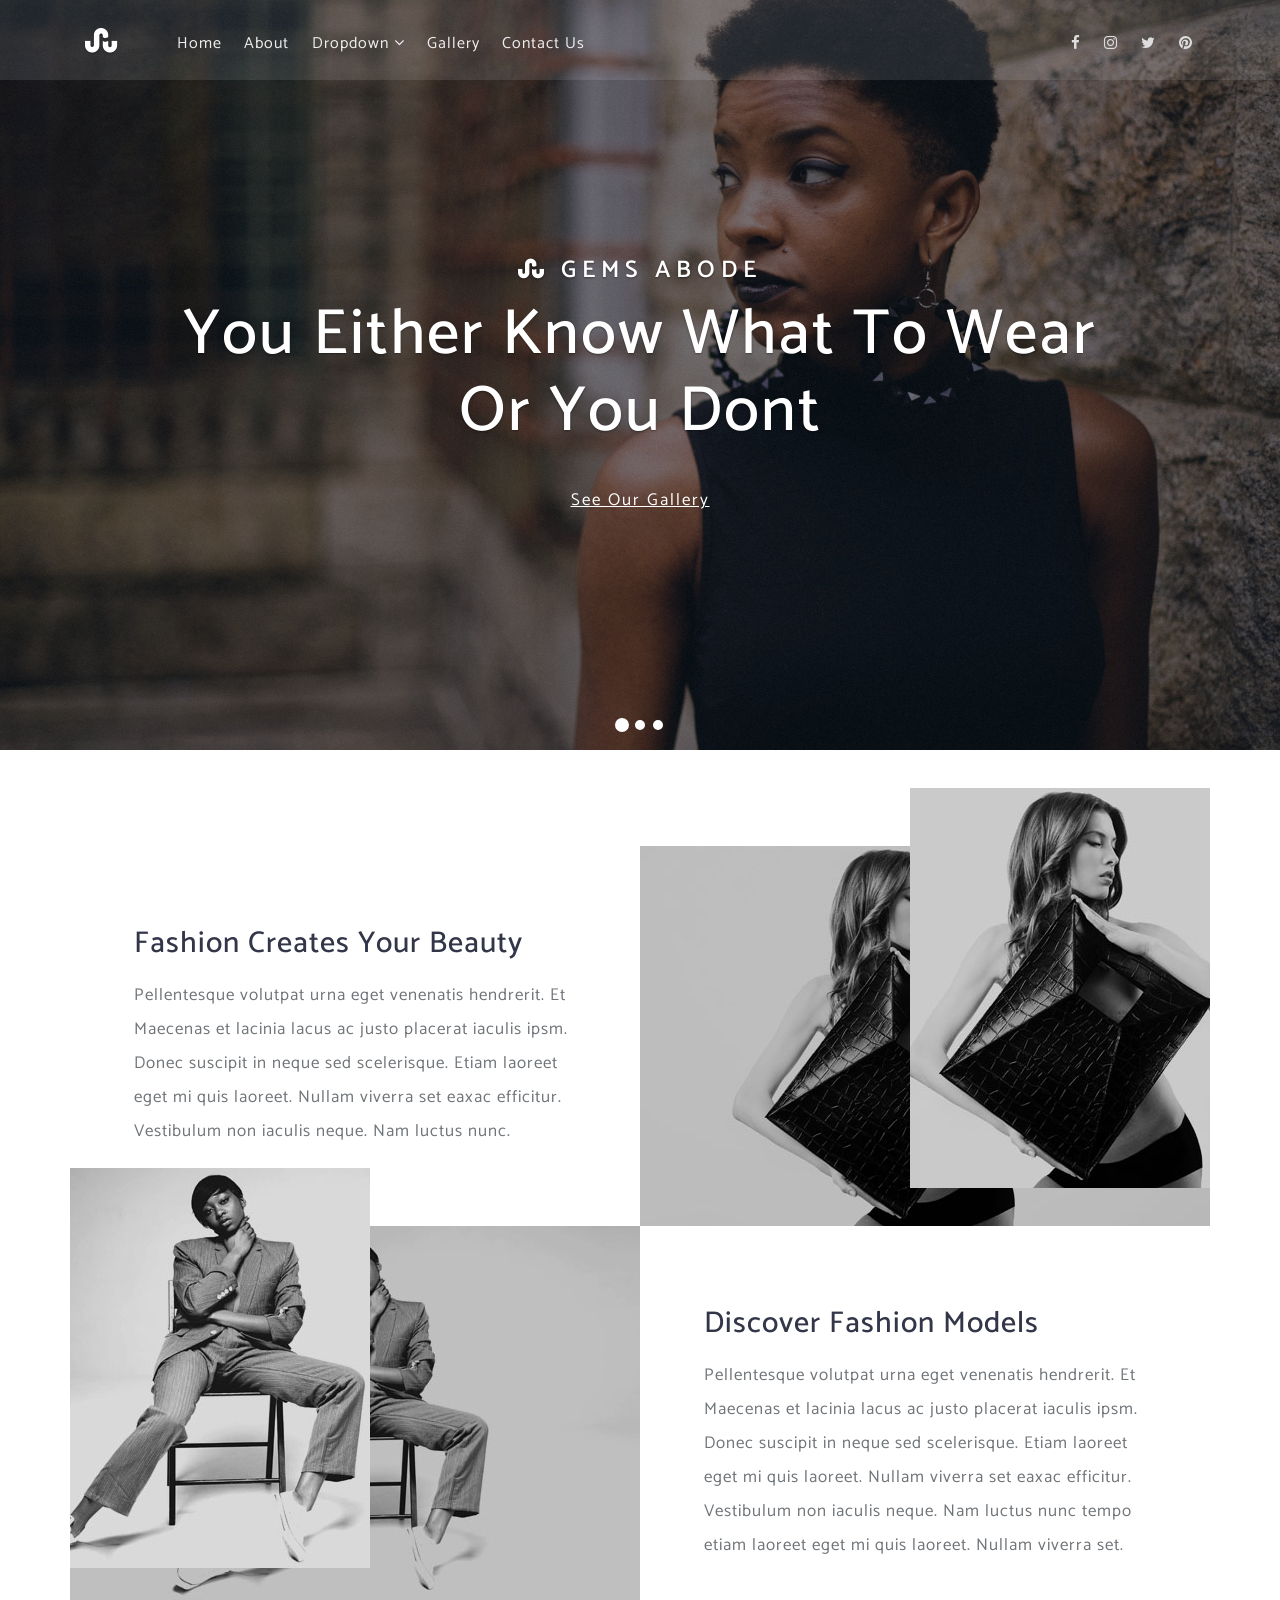
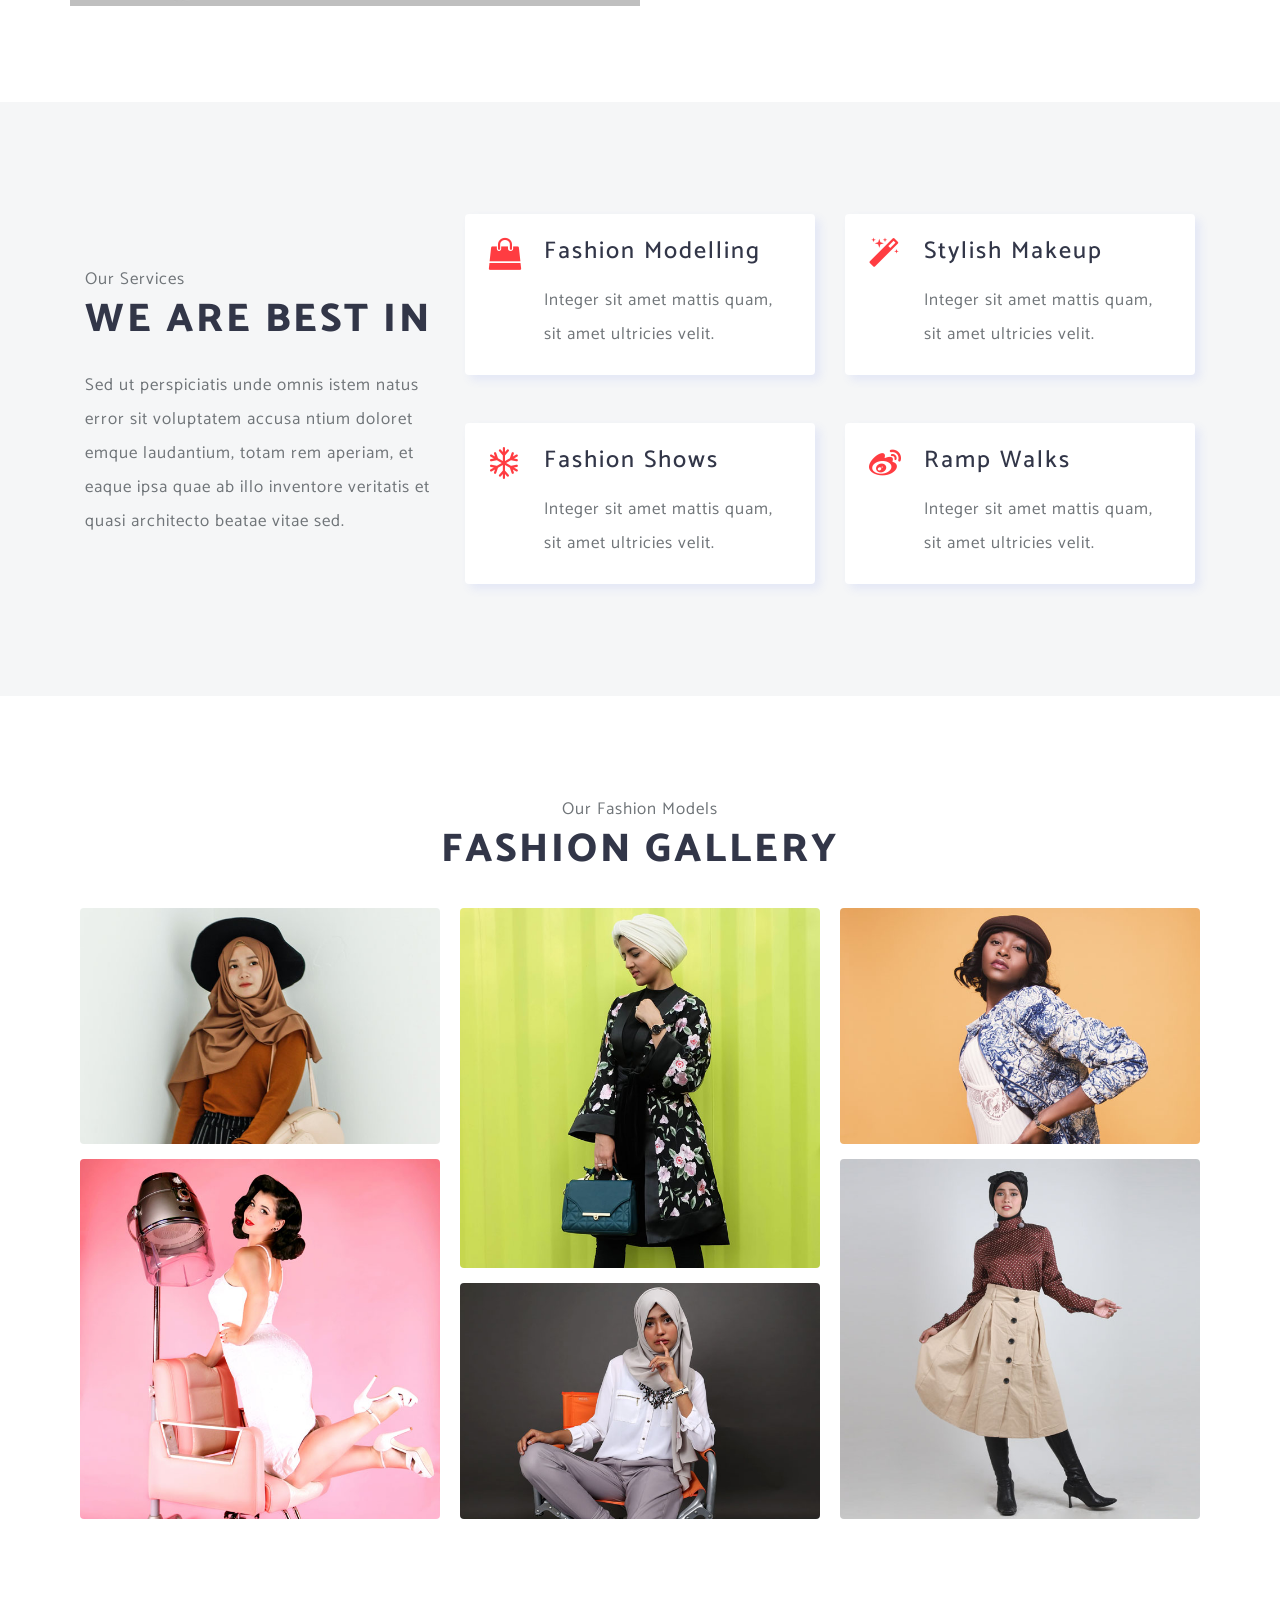
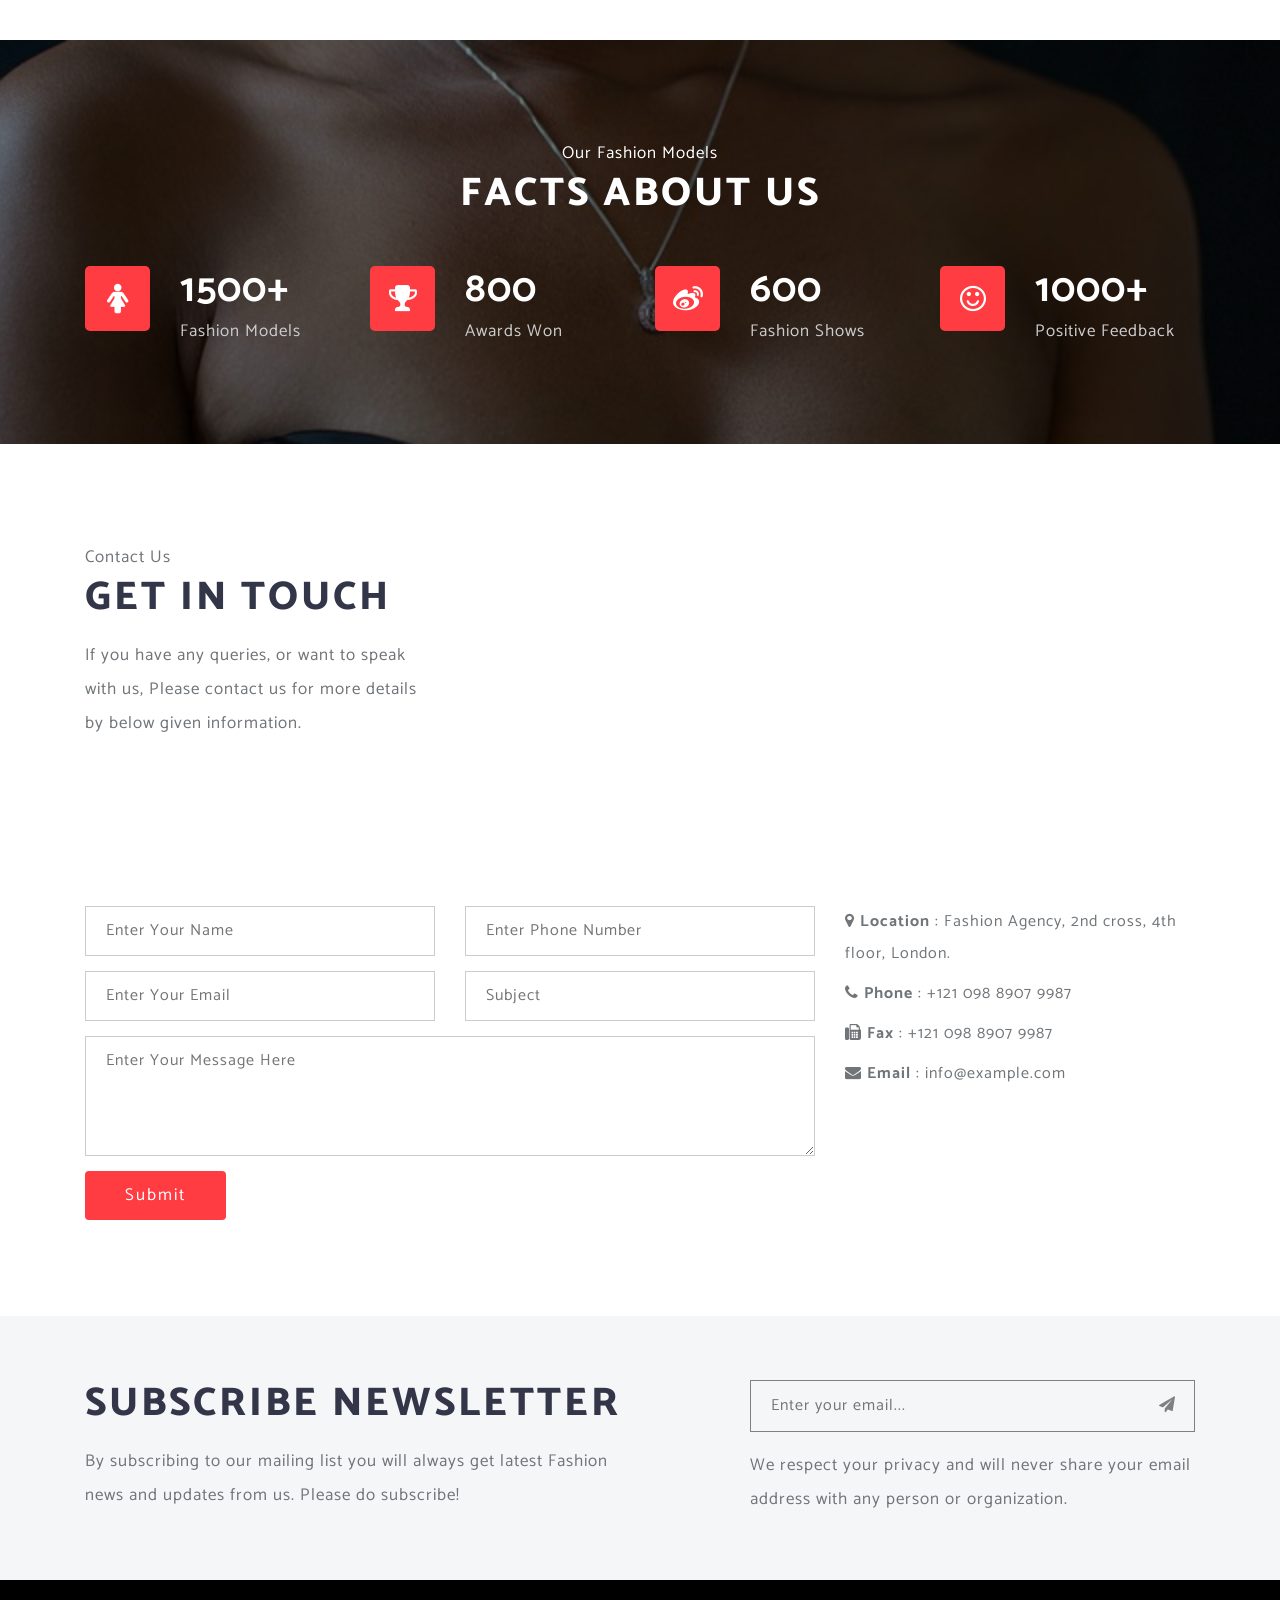
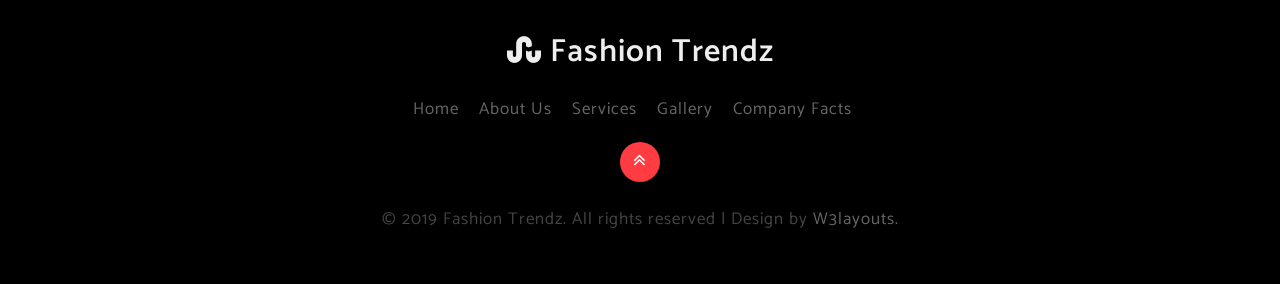
==== commit 6f9e6e71: "Update index.html Made few changes on some names" ====
--- a/index.html
+++ b/index.html
@@ -98,8 +98,8 @@
 					<div class="bs-slider-overlay">
 						<div class="banner-text">
 							<div class="container">
-								<h5><span class="fa fa-stumbleupon" aria-hidden="true"></span> Fashion Trendz</h5>
-								<h2 class="movetxt agile-title text-capitalize">You Either Know Fashion </h2>
+								<h5><span class="fa fa-stumbleupon" aria-hidden="true"></span> GEMS ABODE</h5>
+								<h2 class="movetxt agile-title text-capitalize">You Either Know What To Wear </h2>
 								<h2 class="movetxt mb-3 agile-title text-capitalize">Or You Dont</h2>	
 								<a href="#gallery" class="btn"> See Our Gallery </a>
 							</div>
@@ -112,7 +112,7 @@
 					<div class="bs-slider-overlay1">
 						<div class="banner-text">
 							<div class="container">
-								<h5><span class="fa fa-stumbleupon" aria-hidden="true"></span> Trending Fashion</h5>
+								<h5><span class="fa fa-stumbleupon" aria-hidden="true"></span> GEMS ABODE</h5>
 								<h4 class="movetxt agile-title text-capitalize">Fashion Is A Reflection </h4>
 								<h4 class="movetxt mb-3 agile-title text-capitalize">of Your Style</h4>	
 								<a href="#gallery" class="btn"> See Our Gallery </a>
@@ -126,7 +126,7 @@
 					<div class="bs-slider-overlay1">
 						<div class="banner-text">
 							<div class="container">
-								<h5><span class="fa fa-stumbleupon" aria-hidden="true"></span> Style Makeup</h5>
+								<h5><span class="fa fa-stumbleupon" aria-hidden="true"></span> GEMS ABODE</h5>
 								<h4 class="movetxt agile-title text-capitalize">An Influential Platform for</h4>
 								<h4 class="movetxt mb-3 agile-title text-capitalize">Fashion Industry</h4>	
 								<a href="#gallery" class="btn"> See Our Gallery </a>
